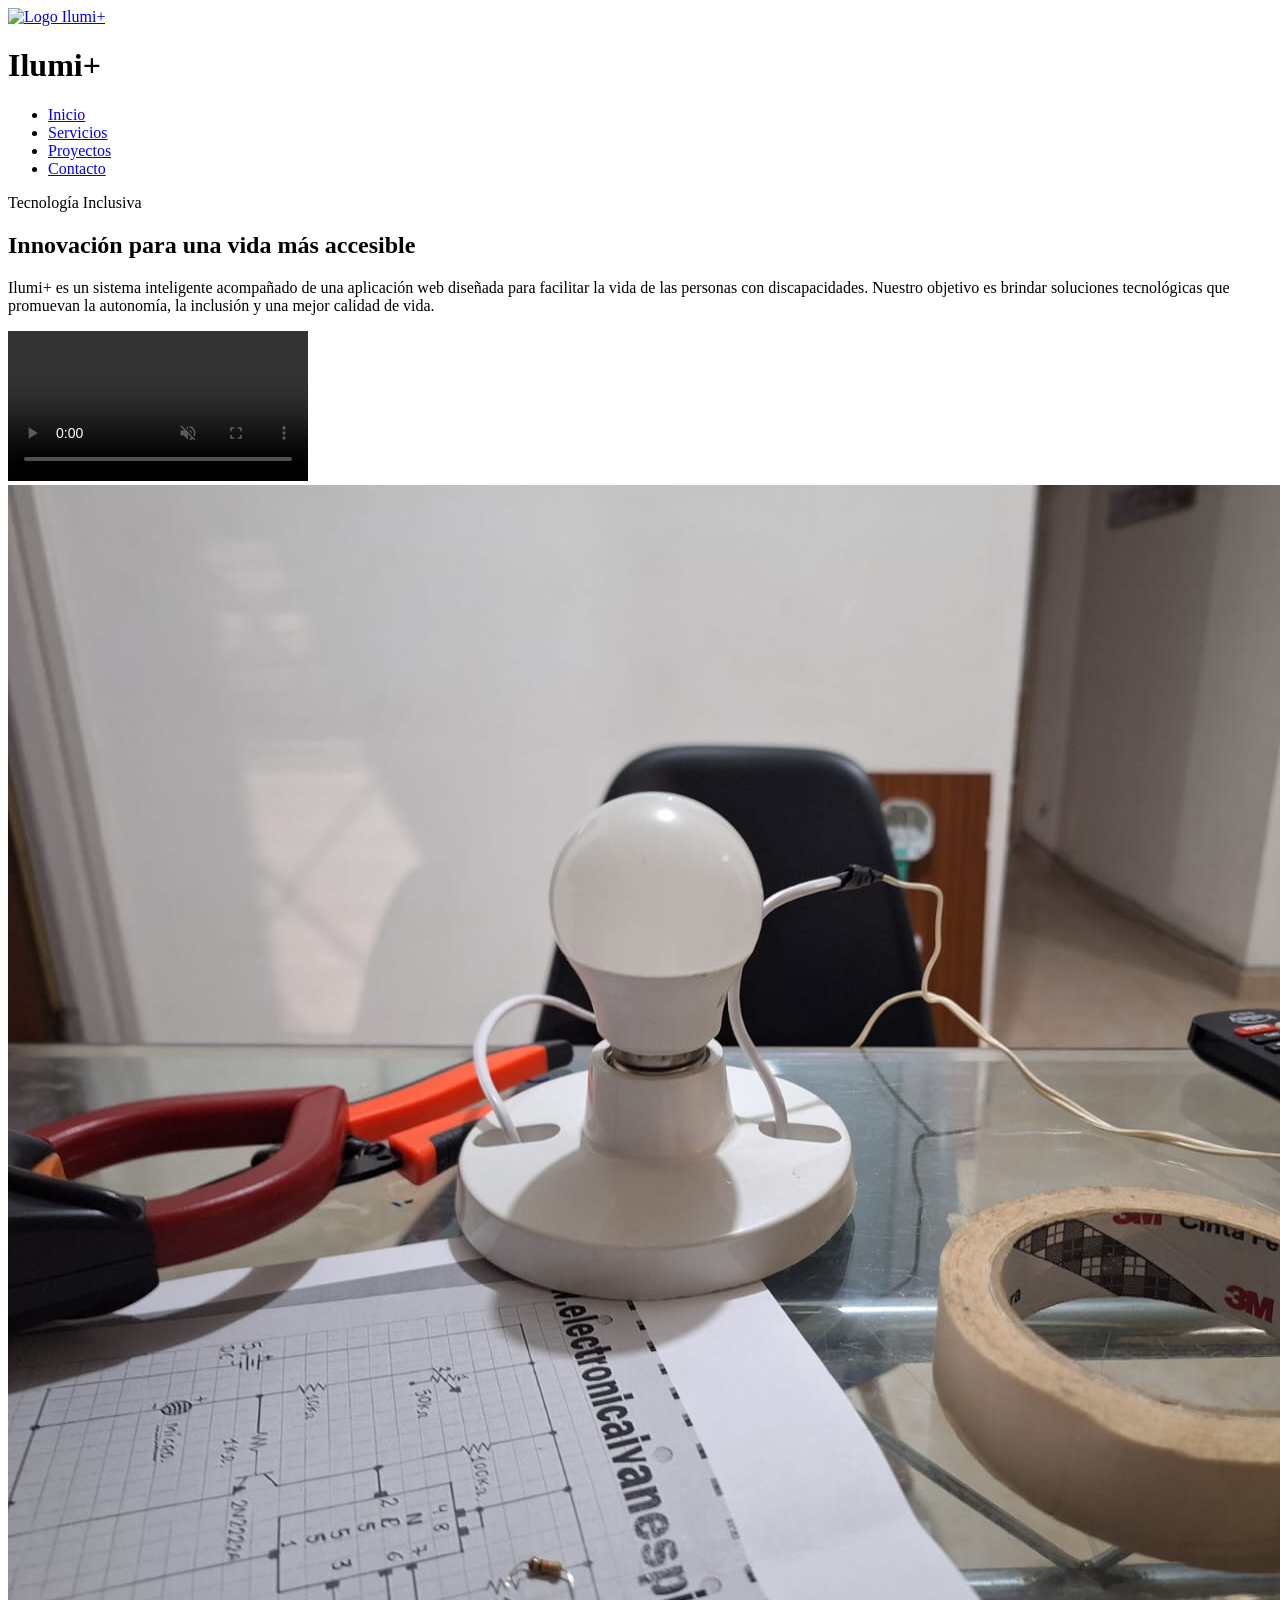
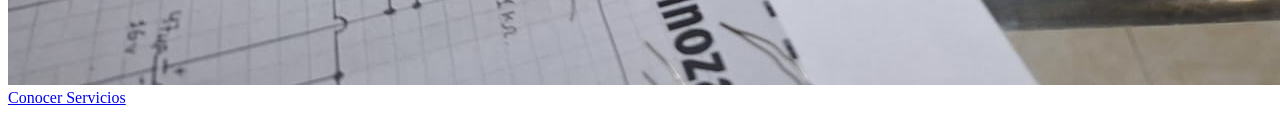
==== index.html @ 6d50408f "Rename Index.html to index.html" ====
<!DOCTYPE html>
<html lang="es">

<head>
    <meta charset="UTF-8">
    <meta name="viewport" content="width=device-width, initial-scale=1.0">
    <title>Ilumi+</title>

    <link rel="icon" href="image/logo.ico">
    <link rel="stylesheet" href="css/Style.css">
</head>

<body class="fade">

    <!-- NAVBAR -->

    <header class="navbar">

<div class="brand"> 
    <a href="index.html" class="logo-link"> 
        <img src="imagen/logo.png" alt="Logo Ilumi+">
        </a> 
        <h1>Ilumi+</h1> 
    </div>

        <nav>
            <ul class="nav-links">
                <li><a href="index.html" class="activo">Inicio</a></li>
                <li><a href="servicios.html">Servicios</a></li>
                <li><a href="proyectos.html">Proyectos</a></li>
                <li><a href="contacto.html">Contacto</a></li>
            </ul>
        </nav>

    </header>

    <!-- SECCIÓN PRINCIPAL -->

    <section class="hero">

        <div class="hero-text">

            <span class="etiqueta">Tecnología Inclusiva</span>

            <h2>Innovación para una vida más accesible</h2>

            <p>
                Ilumi+ es un sistema inteligente acompañado de una aplicación web
                diseñada para facilitar la vida de las personas con discapacidades.
                Nuestro objetivo es brindar soluciones tecnológicas que promuevan
                la autonomía, la inclusión y una mejor calidad de vida.
            </p>

   
        </div>

        <div class="hero-media">

            <div class="video-card">
                <video autoplay muted loop controls>
                    <source src="video/ya.mp4" type="video/mp4">
                    Tu navegador no soporta videos.
                </video>
            </div>

            <div class="image-card">
                <img src="Imagen/bombillo.png" alt="Ilumi+">
            </div>

        </div>
         <div class="hero-buttons">
                <a href="servicios.html" class="btn btn-principal">
                    Conocer Servicios
                </a>

            </div>

    </section>

    <script src="js/transicion.js"></script>

</body>

</html>
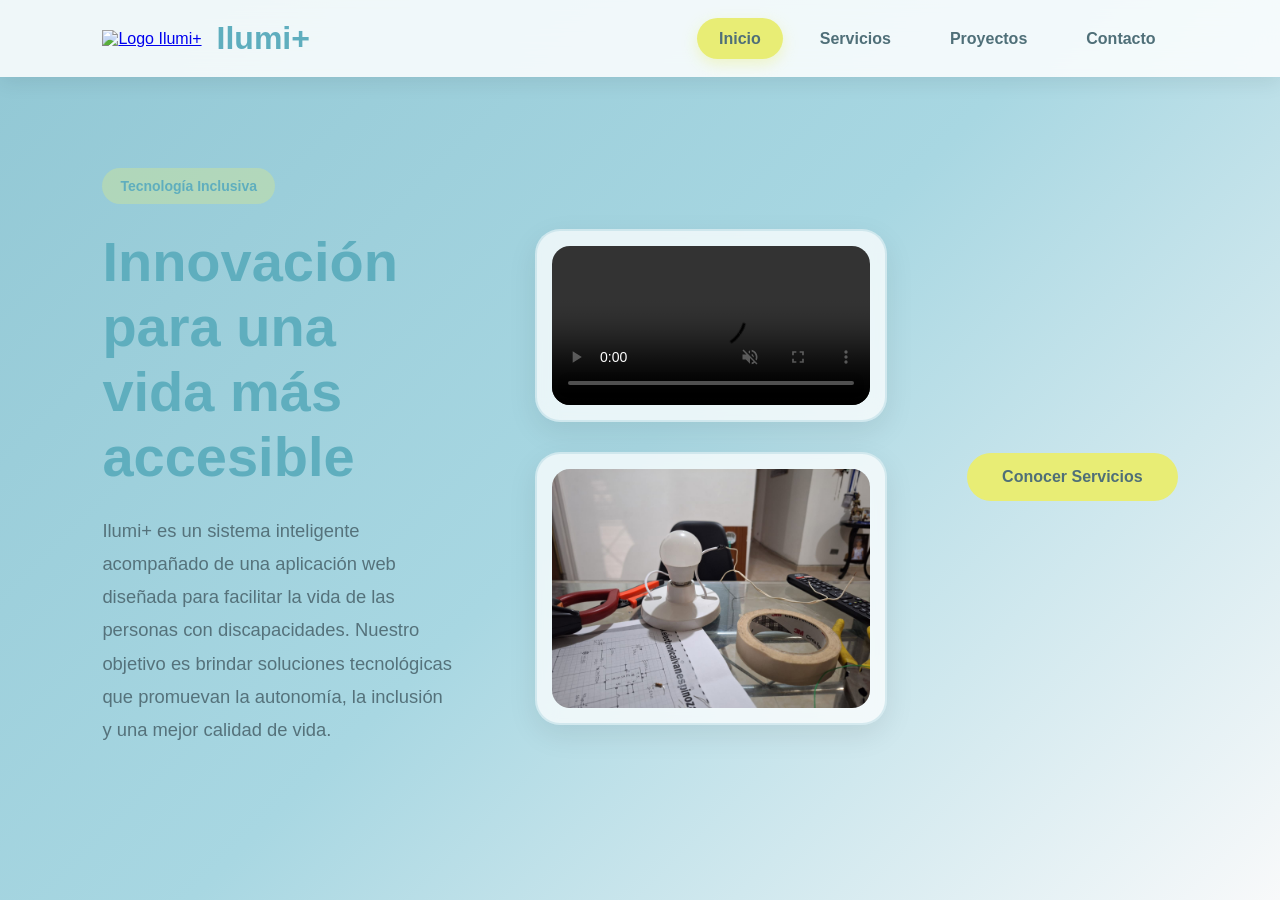
==== commit 16b1af05: "Update index.html" ====
--- a/index.html
+++ b/index.html
@@ -8,7 +8,7 @@
     <title>Ilumi+</title>
 
     <link rel="icon" href="image/logo.ico">
-    <link rel="stylesheet" href="css/Style.css">
+    <link rel="stylesheet" href="CSS/style.css">
 </head>
 
 <body class="fade">
--- a/CSS/style.css
+++ b/CSS/style.css
@@ -0,0 +1,864 @@
+
+/* =======================
+   RESET GENERAL
+======================= */
+
+*{
+    margin: 0;
+    padding: 0;
+    box-sizing: border-box;
+    font-family: Arial, Helvetica, sans-serif;
+}
+
+
+/* =======================
+   BODY
+======================= */
+
+body{
+    background: linear-gradient(
+        135deg,
+        #91C7D4,
+        #A8D7E2,
+        #F8F9FA
+    );
+
+    min-height: 100vh;
+    color: #2F4F5A;
+
+    opacity: 1;
+    transition: opacity 0.5s ease;
+}
+
+
+/* =======================
+   TRANSICIONES
+======================= */
+
+body.fade-out{
+    opacity: 0;
+}
+
+.fade{
+    animation: aparecer 0.8s ease;
+}
+
+@keyframes aparecer{
+
+    from{
+        opacity: 0;
+        transform: translateY(20px);
+    }
+
+    to{
+        opacity: 1;
+        transform: translateY(0);
+    }
+}
+
+
+/* =======================
+   NAVBAR
+======================= */
+
+.navbar{
+
+    position: sticky;
+    top: 0;
+    z-index: 1000;
+
+    display: flex;
+    justify-content: space-between;
+    align-items: center;
+
+    padding: 20px 8%;
+
+    background: rgba(255,255,255,0.85);
+
+    backdrop-filter: blur(15px);
+
+    box-shadow: 0 5px 20px rgba(0,0,0,0.08);
+}
+
+
+/* LOGO */
+
+.brand{
+    display: flex;
+    align-items: center;
+    gap: 15px;
+}
+
+.brand img{
+    width: 80px;
+}
+
+.brand h1{
+    color: #5FAEBE;
+    font-size: 2rem;
+    font-weight: 700;
+}
+
+
+/* MENÚ */
+
+.nav-links{
+    list-style: none;
+    display: flex;
+    gap: 15px;
+}
+
+.nav-links a{
+
+    text-decoration: none;
+    color: #4F6F78;
+
+    font-weight: 600;
+
+    padding: 12px 22px;
+
+    border-radius: 30px;
+
+    transition: 0.3s;
+}
+
+.nav-links a:hover,
+.nav-links .activo{
+
+    background: #E8ED75;
+
+    color: #4F6F78;
+
+    box-shadow: 0 5px 15px rgba(232,237,117,0.4);
+}
+
+
+/* =======================
+   HERO
+======================= */
+
+.hero{
+
+    min-height: calc(100vh - 100px);
+
+    display: flex;
+    justify-content: space-between;
+    align-items: center;
+
+    gap: 80px;
+
+    padding: 60px 8%;
+}
+
+
+/* =======================
+   TEXTO
+======================= */
+
+.hero-text{
+    flex: 1;
+}
+
+
+/* ETIQUETA */
+
+.etiqueta{
+
+    display: inline-block;
+
+    background: rgba(232,237,117,0.3);
+
+    color: #5FAEBE;
+
+    padding: 10px 18px;
+
+    border-radius: 30px;
+
+    margin-bottom: 25px;
+
+    font-size: 14px;
+
+    font-weight: bold;
+}
+
+
+.hero-text h2{
+
+    font-size: 3.5rem;
+
+    color: #5FAEBE;
+
+    margin-bottom: 25px;
+}
+
+
+.hero-text p{
+
+    color: #55727B;
+
+    font-size: 1.15rem;
+
+    line-height: 1.8;
+
+    margin-bottom: 40px;
+}
+
+
+/* =======================
+   BOTONES
+======================= */
+
+.hero-buttons{
+
+    display: flex;
+
+    gap: 20px;
+
+    flex-wrap: wrap;
+}
+
+
+.btn{
+
+    text-decoration: none;
+
+    padding: 15px 35px;
+
+    border-radius: 50px;
+
+    font-weight: bold;
+
+    transition: 0.3s;
+}
+
+
+/* BOTÓN PRINCIPAL */
+
+.btn-principal{
+
+    background: #E8ED75;
+
+    color: #4F6F78;
+}
+
+.btn-principal:hover{
+
+    transform: translateY(-5px);
+
+    box-shadow: 0 10px 25px rgba(232,237,117,0.5);
+}
+
+
+/* BOTÓN SECUNDARIO */
+
+.btn-secundario{
+
+    border: 2px solid #91C7D4;
+
+    color: #5FAEBE;
+}
+
+.btn-secundario:hover{
+
+    background: #91C7D4;
+
+    color: white;
+}
+
+
+/* =======================
+   MULTIMEDIA
+======================= */
+
+.hero-media{
+
+    flex: 1;
+
+    display: flex;
+
+    flex-direction: column;
+
+    gap: 30px;
+
+    align-items: center;
+}
+
+
+.video-card,
+.image-card{
+
+    width: 100%;
+    max-width: 450px;
+
+    padding: 15px;
+
+    background: rgba(255,255,255,0.75);
+
+    border: 2px solid rgba(145,199,212,0.3);
+
+    border-radius: 25px;
+
+    box-shadow: 0 10px 30px rgba(0,0,0,0.08);
+
+    backdrop-filter: blur(10px);
+}
+
+
+.video-card video,
+.image-card img{
+
+    width: 100%;
+
+    max-width: 100%;
+
+    display: block;
+
+    border-radius: 18px;
+}
+
+
+/* =======================
+   RESPONSIVE
+======================= */
+
+@media (max-width: 992px){
+
+    .hero{
+
+        flex-direction: column;
+
+        text-align: center;
+    }
+
+    .hero-text p{
+
+        margin-left: auto;
+        margin-right: auto;
+    }
+
+    .hero-buttons{
+
+        justify-content: center;
+    }
+}
+
+
+@media (max-width: 768px){
+
+    .navbar{
+
+        flex-direction: column;
+
+        gap: 20px;
+    }
+
+    .nav-links{
+
+        flex-wrap: wrap;
+
+        justify-content: center;
+    }
+
+    .hero{
+
+        padding: 40px 5%;
+    }
+
+    .hero-text h2{
+        font-size: 2.5rem;
+    }
+
+    .hero-text p{
+        font-size: 1rem;
+    }
+
+    .video-card,
+    .image-card{
+        max-width: 100%;
+    }
+}
+
+
+@media (max-width: 480px){
+
+    .hero-text h2{
+        font-size: 2rem;
+    }
+
+    .btn{
+
+        width: 100%;
+
+        text-align: center;
+    }
+
+    .hero-buttons{
+
+        flex-direction: column;
+    }
+}
+
+/* =======================
+   SERVICIOS
+======================= */
+
+.servicios{
+    padding: 80px 8%;
+}
+
+
+/* ENCABEZADO */
+
+.servicios-header{
+
+    text-align: center;
+
+    max-width: 800px;
+
+    margin: 0 auto 60px;
+}
+
+
+.servicios-header h2{
+
+    font-size: 3rem;
+
+    color: #5FAEBE;
+
+    margin: 25px 0;
+}
+
+
+.servicios-header p{
+
+    font-size: 1.1rem;
+
+    color: #55727B;
+
+    line-height: 1.8;
+}
+
+
+/* GRID DE TARJETAS */
+
+.servicios-grid{
+
+    display: grid;
+
+    grid-template-columns: repeat(auto-fit, minmax(320px, 1fr));
+
+    gap: 40px;
+}
+
+
+/* TARJETAS */
+
+.servicio-card{
+
+    background: rgba(255,255,255,0.80);
+
+    padding: 40px 30px;
+
+    border-radius: 30px;
+
+    text-align: center;
+
+    backdrop-filter: blur(10px);
+
+    box-shadow: 0 10px 30px rgba(0,0,0,0.08);
+
+    transition: 0.3s;
+}
+
+
+.servicio-card:hover{
+
+    transform: translateY(-10px);
+
+    box-shadow: 0 15px 35px rgba(95,174,190,0.20);
+}
+
+
+/* ICONOS */
+
+.icono{
+
+    font-size: 4rem;
+
+    margin-bottom: 25px;
+}
+
+
+/* TÍTULOS */
+
+.servicio-card h3{
+
+    color: #5FAEBE;
+
+    margin-bottom: 10px;
+}
+
+
+.servicio-card h4{
+
+    color: #4F6F78;
+
+    font-size: 1.3rem;
+
+    margin-bottom: 20px;
+}
+
+
+/* TEXTO */
+
+.servicio-card p{
+
+    color: #55727B;
+
+    line-height: 1.8;
+}
+
+
+/* RESPONSIVE */
+
+@media (max-width: 768px){
+
+    .servicios-header h2{
+        font-size: 2.2rem;
+    }
+
+}
+
+/* =======================
+   PROYECTOS
+======================= */
+
+.proyectos{
+    padding: 80px 8%;
+}
+
+
+/* ENCABEZADO */
+
+.proyectos-header{
+
+    text-align: center;
+
+    max-width: 800px;
+
+    margin: 0 auto 60px;
+}
+
+.proyectos-header h2{
+
+    font-size: 3rem;
+
+    color: #5FAEBE;
+
+    margin: 25px 0;
+}
+
+.proyectos-header p{
+
+    font-size: 1.1rem;
+
+    color: #55727B;
+
+    line-height: 1.8;
+}
+
+
+/* GALERÍA */
+
+.proyectos-grid{
+
+    display: grid;
+
+    grid-template-columns: repeat(auto-fit, minmax(320px, 1fr));
+
+    gap: 35px;
+}
+
+
+/* TARJETAS */
+
+.proyecto-card{
+
+    position: relative;
+
+    overflow: hidden;
+
+    border-radius: 30px;
+
+    height: 450px;
+
+    cursor: pointer;
+
+    box-shadow: 0 15px 35px rgba(0,0,0,0.12);
+
+    transition: 0.4s;
+}
+
+.proyecto-card:hover{
+
+    transform: translateY(-10px);
+}
+
+
+.proyecto-card img{
+
+    width: 100%;
+    height: 100%;
+
+    object-fit: cover;
+
+    transition: 0.5s;
+}
+
+.proyecto-card:hover img{
+
+    transform: scale(1.1);
+}
+
+
+/* OVERLAY */
+
+.overlay{
+
+    position: absolute;
+
+    inset: 0;
+
+    display: flex;
+
+    flex-direction: column;
+
+    justify-content: flex-end;
+
+    padding: 30px;
+
+    background: linear-gradient(
+        transparent,
+        rgba(47,79,90,0.95)
+    );
+
+    color: white;
+}
+
+.overlay h3{
+
+    font-size: 1.8rem;
+
+    margin-bottom: 10px;
+}
+
+.overlay p{
+
+    line-height: 1.6;
+}
+
+
+/* RESPONSIVE */
+
+@media (max-width: 768px){
+
+    .proyectos-header h2{
+        font-size: 2.2rem;
+    }
+
+    .proyecto-card{
+        height: 350px;
+    }
+
+}
+
+
+/* =======================
+   CONTACTO
+======================= */
+
+.contacto{
+
+    padding: 80px 8%;
+
+    display: grid;
+
+    grid-template-columns: 1fr 1fr;
+
+    gap: 60px;
+
+    align-items: center;
+}
+
+
+/* INFORMACIÓN */
+
+.contacto-info h2{
+
+    font-size: 3rem;
+
+    color: #5FAEBE;
+
+    margin: 25px 0;
+}
+
+.contacto-info p{
+
+    color: #55727B;
+
+    line-height: 1.8;
+
+    margin-bottom: 40px;
+}
+
+
+/* TARJETAS */
+
+.info-card{
+
+    display: flex;
+
+    align-items: center;
+
+    gap: 20px;
+
+    background: rgba(255,255,255,0.75);
+
+    backdrop-filter: blur(12px);
+
+    padding: 25px;
+
+    border-radius: 25px;
+
+    margin-bottom: 20px;
+
+    box-shadow: 0 10px 25px rgba(0,0,0,0.08);
+
+    transition: 0.3s;
+}
+
+.info-card:hover{
+
+    transform: translateX(10px);
+
+    box-shadow: 0 15px 35px rgba(95,174,190,0.15);
+}
+
+
+.info-icon{
+
+    width: 60px;
+    height: 60px;
+
+    display: flex;
+    align-items: center;
+    justify-content: center;
+
+    font-size: 1.8rem;
+
+    border-radius: 50%;
+
+    background: rgba(232,237,117,0.4);
+}
+
+
+/* FORMULARIO */
+
+.contact-form{
+
+    background: rgba(255,255,255,0.75);
+
+    backdrop-filter: blur(15px);
+
+    padding: 45px;
+
+    border-radius: 35px;
+
+    box-shadow: 0 15px 35px rgba(0,0,0,0.08);
+}
+
+.contact-form h3{
+
+    color: #5FAEBE;
+
+    font-size: 2rem;
+
+    margin-bottom: 30px;
+}
+
+.contact-form form{
+
+    display: flex;
+
+    flex-direction: column;
+
+    gap: 20px;
+}
+
+.contact-form input,
+.contact-form textarea{
+
+    padding: 18px 20px;
+
+    border: 2px solid transparent;
+
+    border-radius: 18px;
+
+    background: rgba(255,255,255,0.9);
+
+    font-size: 1rem;
+
+    outline: none;
+
+    transition: 0.3s;
+}
+
+.contact-form input:focus,
+.contact-form textarea:focus{
+
+    border-color: #91C7D4;
+
+    box-shadow: 0 0 15px rgba(145,199,212,0.3);
+}
+
+.contact-form button{
+
+    border: none;
+
+    cursor: pointer;
+}
+
+
+/* RESPONSIVE */
+
+@media (max-width: 992px){
+
+    .contacto{
+
+        grid-template-columns: 1fr;
+    }
+
+    .contacto-info{
+
+        text-align: center;
+    }
+
+    .contacto-info h2{
+
+        font-size: 2.5rem;
+    }
+}
+
+
+@media (max-width: 768px){
+
+    .contact-form{
+
+        padding: 30px;
+    }
+
+    .contacto-info h2{
+
+        font-size: 2rem;
+    }
+}
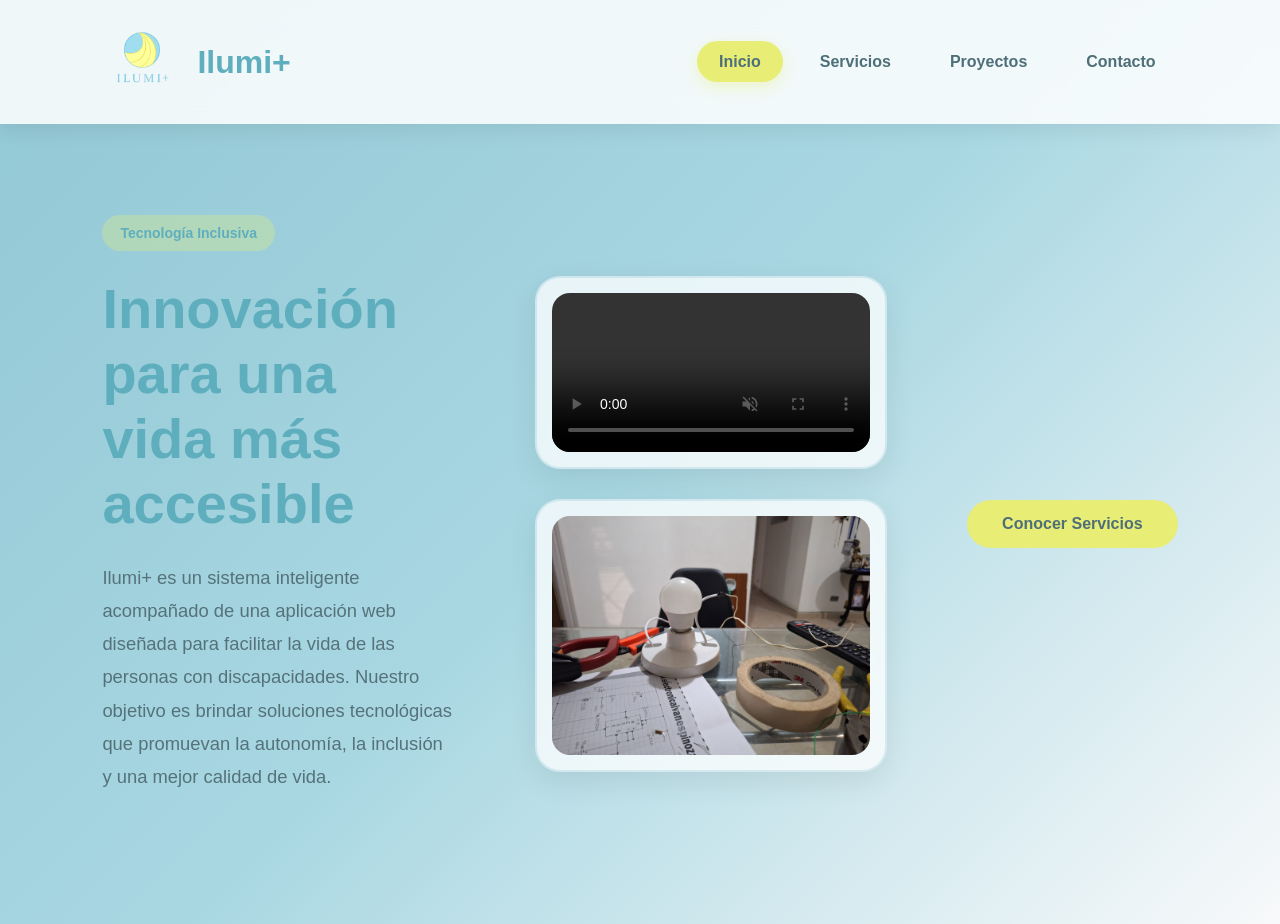
==== commit 33b84f99: "Update index.html" ====
--- a/index.html
+++ b/index.html
@@ -19,7 +19,7 @@
 
 <div class="brand"> 
     <a href="index.html" class="logo-link"> 
-        <img src="imagen/logo.png" alt="Logo Ilumi+">
+        <img src="Imagen/logo.png" alt="Logo Ilumi+">
         </a> 
         <h1>Ilumi+</h1> 
     </div>
